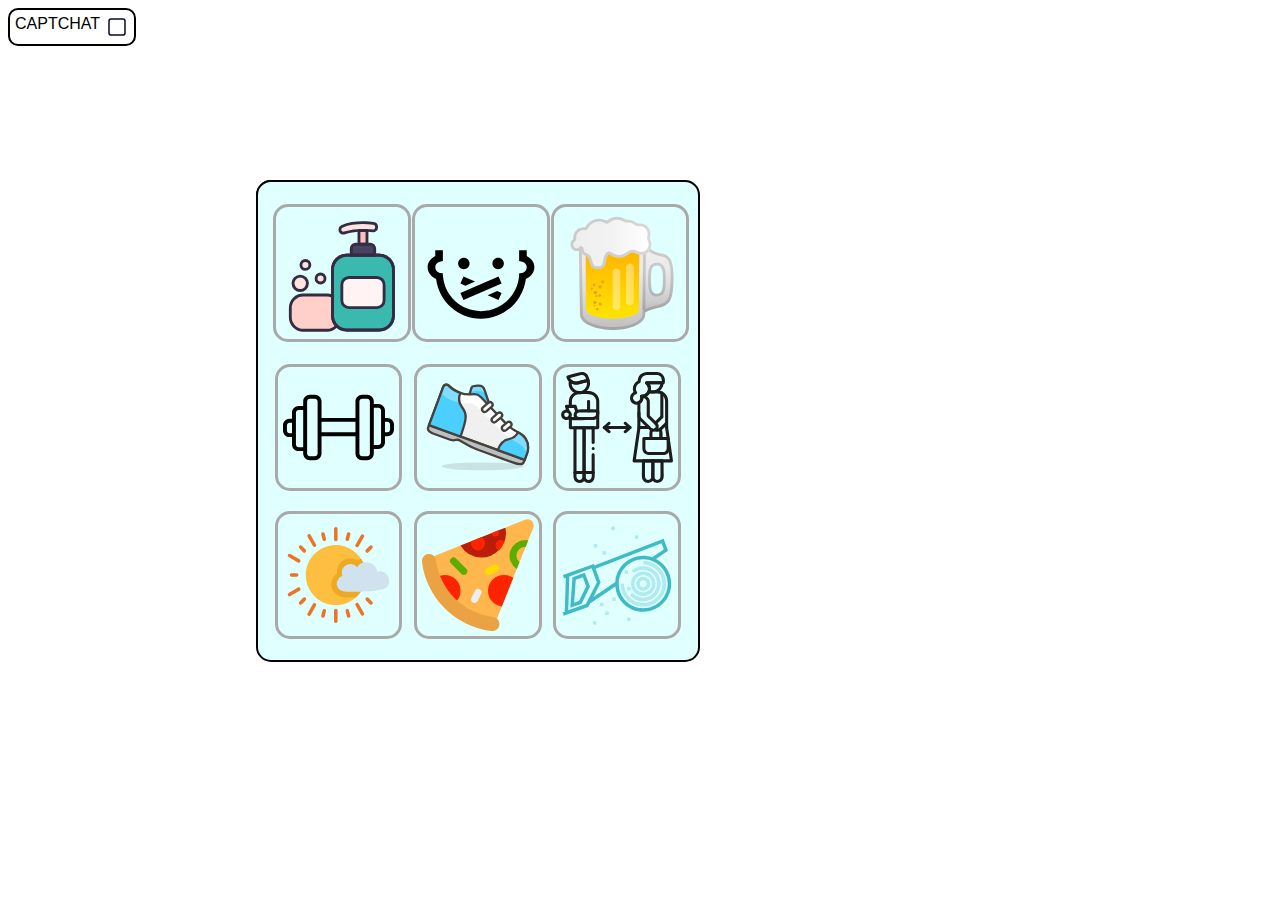
==== captchat.html @ 14041eda "start captcaht" ====
<!DOCTYPE html>
<html>
<head>
	<meta charset="utf-8">
	<meta name="viewport" content="width=device-width, initial-scale=1">
	<title>Captchat</title>
	<script src="scripts/captchat.js" defer></script>
	<link rel="stylesheet" href="styles/captchat.css">
</head>
<body>
	<div class="captchat">
		<p>Captchat</p>
		 <svg viewBox="0 0 24 24" xmlns="http://www.w3.org/2000/svg" width="24" height="24" fill="none"><rect width="16" height="16" x="4" y="4" stroke="#0A0A30" stroke-width="1.5" rx="2.075"/>
    <path id="check_capt" stroke="#265BFF" stroke-linecap="round" stroke-width="1.5" d="M9.215 12.052l1.822 1.805 3.748-3.714" style="" stroke-dashoffset="100" stroke-dasharray="100"/></svg>


    <div class="captchat_select">
    	
    </div>
</body>
</html>
---- styles/captchat.css ----
.captchat{
  font-family: sans-serif;
  text-transform: uppercase;
  display: flex;
  border: 2px solid black;
  width: fit-content;
  border-radius: 10px;
  padding: 5px;
  gap: 5px;
  cursor: default;

}

.captchat p{
  margin: 0px;
}

.check_valide{
  animation:check .5s  cubic-bezier(.99,-.1,.01,1.02);
  stroke-dashoffset: 0;

}

@keyframes check {
  from {
        stroke-dashoffset: 100;
      }
      to {
        stroke-dashoffset: 0;
      }
}



.captchat_select{
  position: absolute;
  top: 20%;
  left: 20%;
  display: grid;
  grid-template-columns: repeat(3, 1fr);
  border: 2px black solid;
  border-radius: 15px;
  padding: 15px;
  grid-gap: 8px;
  background-color: lightcyan;
}

.captchat_select img{
  border: 3px darkgray solid;
  height: 80%;
  margin: auto;
  border-radius: 15px;
  padding: 5px;
}

.captchat_select img.selected{
  border: 5px darkblue solid;
  }
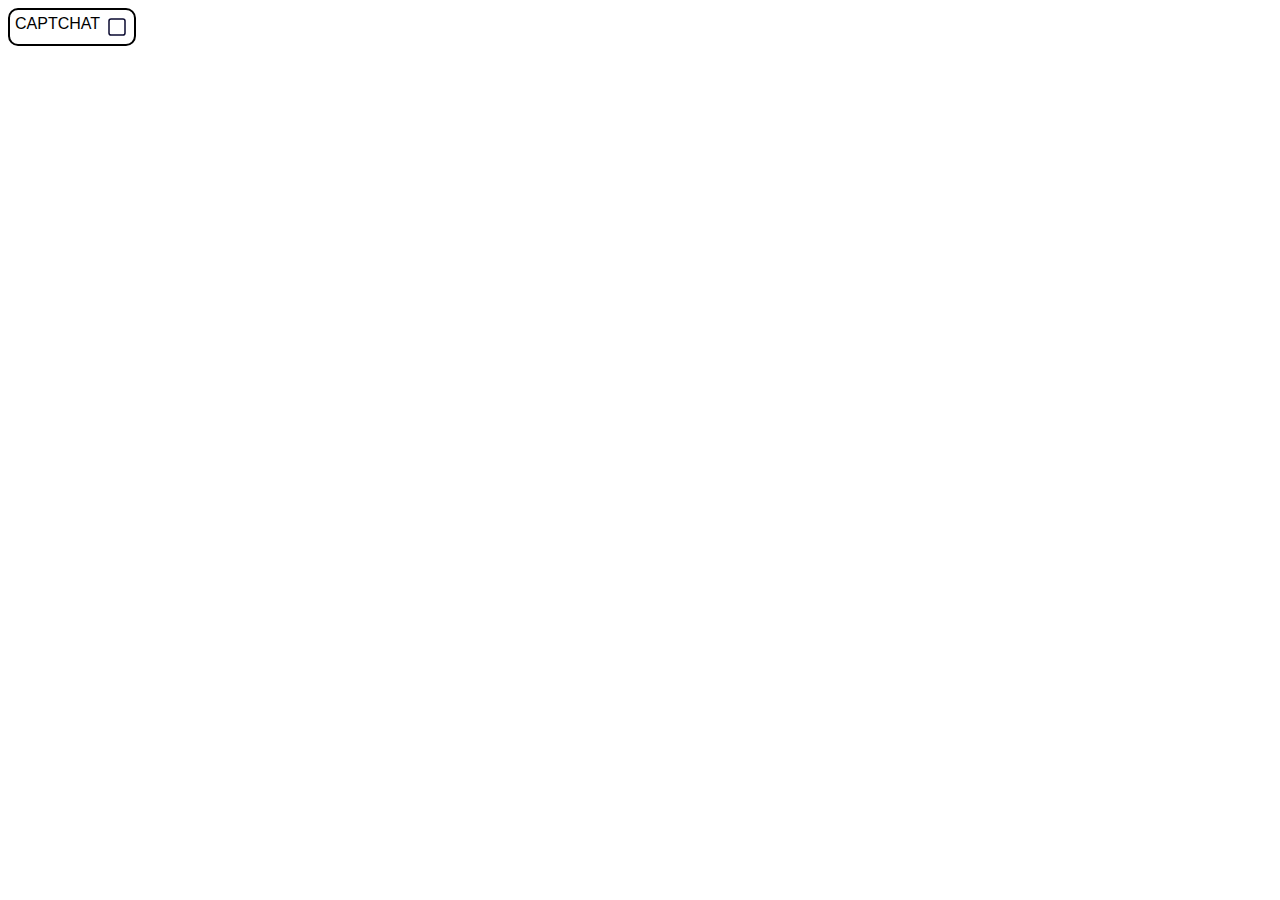
==== commit aca7ace0: "finish captchat" ====
--- a/captchat.html
+++ b/captchat.html
@@ -14,7 +14,7 @@
     <path id="check_capt" stroke="#265BFF" stroke-linecap="round" stroke-width="1.5" d="M9.215 12.052l1.822 1.805 3.748-3.714" style="" stroke-dashoffset="100" stroke-dasharray="100"/></svg>
 
 
-    <div class="captchat_select">
+
     	
     </div>
 </body>
--- a/styles/captchat.css
+++ b/styles/captchat.css
@@ -52,8 +52,18 @@
   margin: auto;
   border-radius: 15px;
   padding: 5px;
+  user-select: none;
 }
 
 .captchat_select img.selected{
   border: 5px darkblue solid;
-  }+  }
+
+.captchat_select button{
+  border: none;
+  background-color: blue;
+  width: 3fr;
+  color: white;
+  border-radius: 15px;
+  font-size: 20px;
+}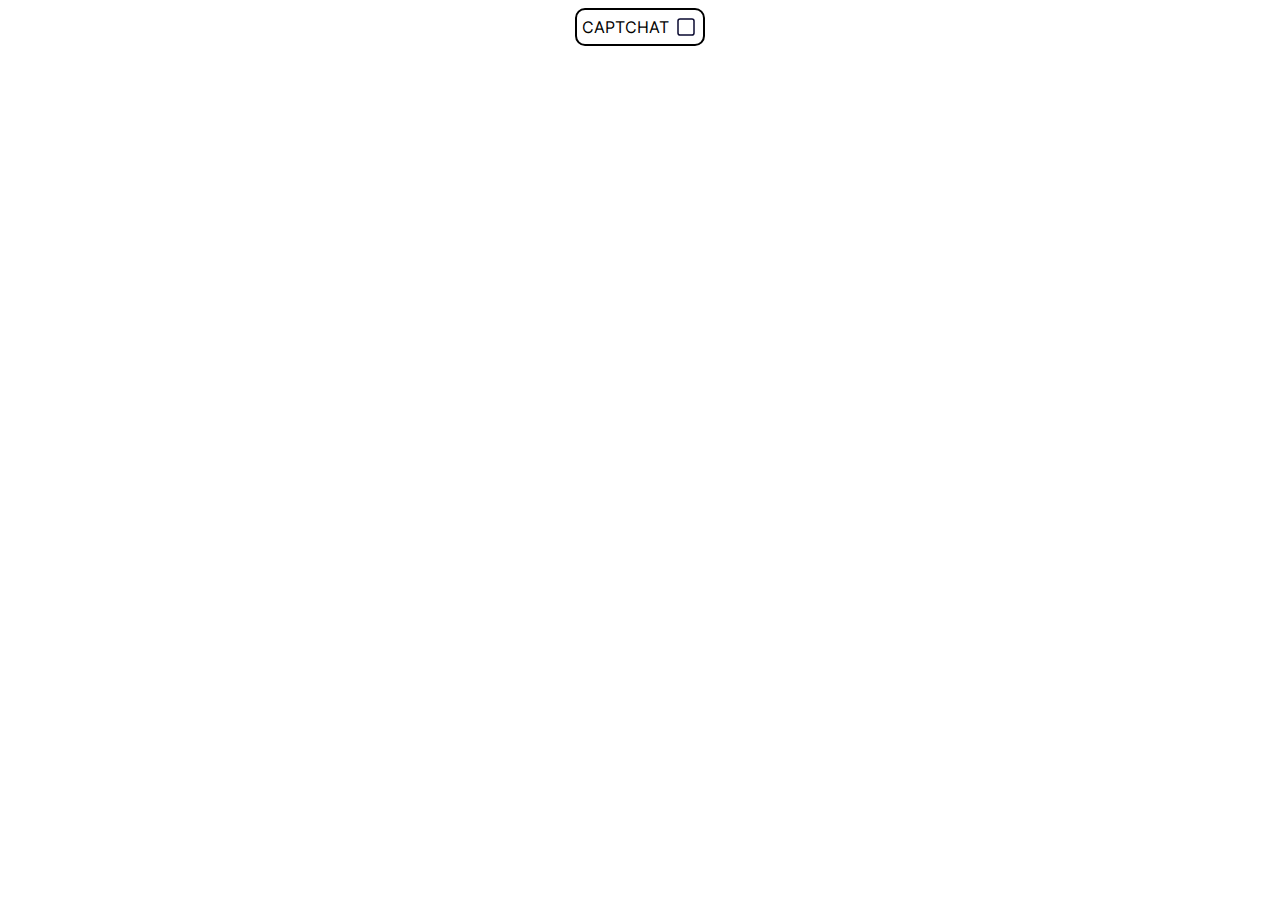
==== commit 2c10e8aa: "favicon" ====
--- a/captchat.html
+++ b/captchat.html
@@ -1,21 +1,43 @@
 <!DOCTYPE html>
 <html>
-<head>
-	<meta charset="utf-8">
-	<meta name="viewport" content="width=device-width, initial-scale=1">
-	<title>Captchat</title>
-	<script src="scripts/captchat.js" defer></script>
-	<link rel="stylesheet" href="styles/captchat.css">
-</head>
-<body>
-	<div class="captchat">
-		<p>Captchat</p>
-		 <svg viewBox="0 0 24 24" xmlns="http://www.w3.org/2000/svg" width="24" height="24" fill="none"><rect width="16" height="16" x="4" y="4" stroke="#0A0A30" stroke-width="1.5" rx="2.075"/>
-    <path id="check_capt" stroke="#265BFF" stroke-linecap="round" stroke-width="1.5" d="M9.215 12.052l1.822 1.805 3.748-3.714" style="" stroke-dashoffset="100" stroke-dasharray="100"/></svg>
-
-
-
-    	
+  <head>
+    <meta charset="utf-8" />
+    <meta name="viewport" content="width=device-width, initial-scale=1" />
+    <title>Captchat</title>
+    <script src="scripts/captchat.js" defer></script>
+    <link rel="stylesheet" href="styles/captchat.css" />
+    <link rel="shortcut icon" type="image/x-icon" href="assets/icon.ico" />
+  </head>
+  <body>
+    <div class="captchat" tabindex="1">
+      <p>Captchat</p>
+      <svg
+        viewBox="0 0 24 24"
+        xmlns="http://www.w3.org/2000/svg"
+        width="24"
+        height="24"
+        fill="none"
+      >
+        <rect
+          width="16"
+          height="16"
+          x="4"
+          y="4"
+          stroke="#0A0A30"
+          stroke-width="1.5"
+          rx="2.075"
+        />
+        <path
+          id="check_capt"
+          stroke="#265BFF"
+          stroke-linecap="round"
+          stroke-width="1.5"
+          d="M9.215 12.052l1.822 1.805 3.748-3.714"
+          style=""
+          stroke-dashoffset="100"
+          stroke-dasharray="100"
+        />
+      </svg>
     </div>
-</body>
-</html>+  </body>
+</html>
--- a/styles/captchat.css
+++ b/styles/captchat.css
@@ -1,4 +1,16 @@
+@font-face {
+  font-family: "Main font";
+  src: url("../assets/fonts/Inter-VariableFont_slnt,wght.ttf")
+    format("truetype");
+}
 
+* {
+  font-family: "Main font";
+}
+
+:focus{
+  border-color: red;
+}
 .captchat{
   font-family: sans-serif;
   text-transform: uppercase;
@@ -9,11 +21,12 @@
   padding: 5px;
   gap: 5px;
   cursor: default;
+  margin: auto;
 
 }
 
 .captchat p{
-  margin: 0px;
+  margin: auto;
 }
 
 .check_valide{
@@ -66,4 +79,11 @@
   color: white;
   border-radius: 15px;
   font-size: 20px;
+}
+
+.captchat_select button.close{
+  background-color: red;
+  color: white;
+  border-radius: 15px;
+  font-size: 20px;
 }